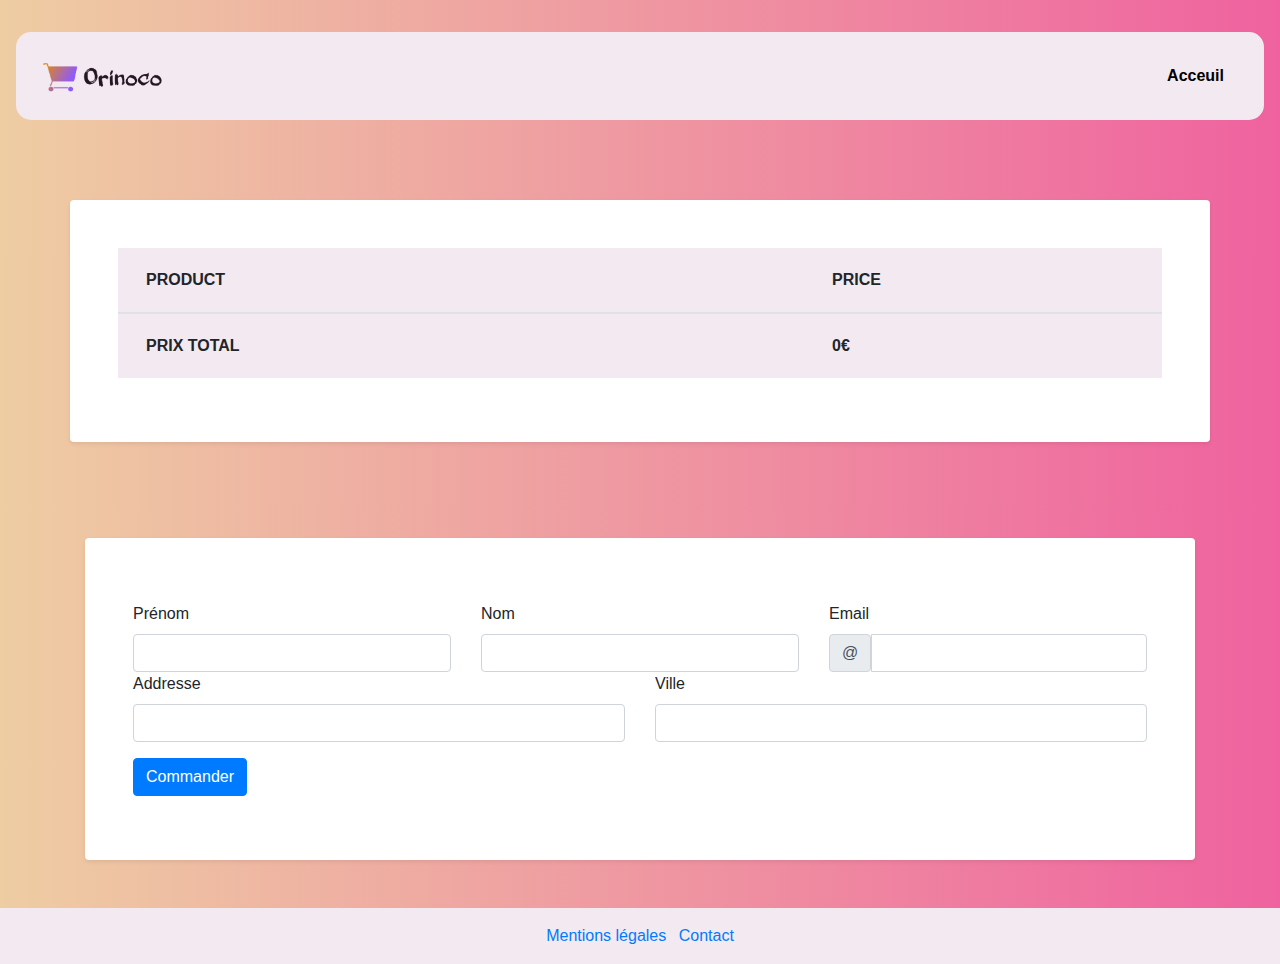
==== Front-end/panier.html @ 5623471a "Finalisation p5" ====
<!DOCTYPE html>
<html lang="en">
  <head>
    <meta charset="UTF-8" />
    <meta http-equiv="X-UA-Compatible" content="IE=edge" />
    <meta name="viewport" content="width=device-width, initial-scale=1.0" />
    <link rel="stylesheet" href="./style/panier.css" />
    <link
      rel="stylesheet"
      href="https://stackpath.bootstrapcdn.com/bootstrap/4.4.1/css/bootstrap.min.css"
      integrity="sha384-Vkoo8x4CGsO3+Hhxv8T/Q5PaXtkKtu6ug5TOeNV6gBiFeWPGFN9MuhOf23Q9Ifjh"
      crossorigin="anonymous"
    />
    <title>Orino-Panier</title>
  </head>
  <body>
    <div class="container-nav">
      <header>
        <nav class="header_position navbar">
          <a href="index.html"
            ><img
              class="headerImg"
              src="img/orinoco-logo.png"
              alt="Logo orinoco"
            />
          </a>
          <ul class="link">
            <li><a class="nav-link" href="index.html">Acceuil</a></li>
          </ul>
        </nav>
      </header>
    </div>
    <div class="px-4 px-lg-0 panier_product-marge">
      <!-- End -->

      <div class="pb-5">
        <div class="container">
          <div class="row">
            <div class="col-lg-12 p-5 bg-white rounded shadow-sm mb-5">
              <!-- Shopping cart table -->
              <div class="table-responsive">
                <table class="table">
                  <thead>
                    <tr>
                      <th scope="col" class="border-0 bg-color">
                        <div class="p-2 px-3 text-uppercase">Product</div>
                      </th>

                      <th scope="col" class="border-0 bg-color">
                        <div class="py-2 text-uppercase">Price</div>
                      </th>
                    </tr>
                    <tbody id="placementArticles"></tbody>
                    
                      <th scope="col" class="border-0  bg-color ">
                        <div class="p-2 px-3 text-uppercase">Prix total</div>
                      </th>

                      <th scope="col" class="border-0 bg-color"  id="totalFinal">
                        
                      </th>
                    </tr>
                  </thead>
                  
                </table>
              </div>

              <!-- End -->
            </div>
          </div>
        </div>
      </div>
    </div>
    <div class="container">
      <div class="col-lg-12 p-5 bg-white rounded shadow-sm mb-5">
      <div class="grid-panier">
        <div class="container-montant-total" id="totalFinal"></div>
        <form
          class="row g-3 needs-validation"
          id="myForm"
          onsubmit="commandOrder(event)"
        >
          <div class="col-md-4">
            <label for="firstName" class="form-label">Prénom</label>
            <input
              type="text"
              class="form-control"
              id="firstName"
              name="firstName"
              required
            />
          </div>
          <div class="col-md-4">
            <label for=" lastName" class="form-label">Nom</label>
            <input
              type="text"
              class="form-control"
              id="lastName"
              name="lastName"
              required
            />
          </div>
          <div class="col-md-4">
            <label for="email" class="form-label">Email</label>
            <div class="input-group has-validation">
              <span class="input-group-text" id="inputGroupPrepend">@</span>
              <input
                type="text"
                class="form-control"
                name="email"
                id="email"
                required
              />
            </div>
          </div>
          <div class="col-md-6">
            <label for="adress">Addresse</label>
            <input
              type="text"
              class="form-control"
              id="address"
              name="address"
            />
          </div>
          <div class="col-md-6">
            <label for="city" class="form-label">Ville</label>
            <input
              type="text"
              class="form-control"
              id="city"
              name="city"
              required
            />
          </div>

          <p id="error"></p>
          <div class="col-12 btn-padding">
            <button
              class="btn btn-primary"
              type="submit"
              name="envoyerFormulaire"
              id="submitForm"
            >
              Commander
            </button>
          </div>
          <br />
        </form>
      </div>
      </div>
    </div>
    <footer class="footer bg-img footer-color">
      <div class="col d-flex justify-content-center p-0">
        <ul class="list-inline text-center my-3">
          <li class="list-inline-item">
            <a href="#mentions">Mentions légales</a>
          </li>
          <li class="list-inline-item">
            <a href="mailto:contact@orinoco.fr">Contact</a>
          </li>
        </ul>
      </div>
    </footer>

    <script src="./Js/panier.js"></script>

    <!-- jQuery first, then Popper.js, then Bootstrap JS -->
    <script
      src="https://code.jquery.com/jquery-3.4.1.slim.min.js"
      integrity="sha384-J6qa4849blE2+poT4WnyKhv5vZF5SrPo0iEjwBvKU7imGFAV0wwj1yYfoRSJoZ+n"
      crossorigin="anonymous"
    ></script>
    <script
      src="https://cdn.jsdelivr.net/npm/popper.js@1.16.0/dist/umd/popper.min.js"
      integrity="sha384-Q6E9RHvbIyZFJoft+2mJbHaEWldlvI9IOYy5n3zV9zzTtmI3UksdQRVvoxMfooAo"
      crossorigin="anonymous"
    ></script>
    <script
      src="https://stackpath.bootstrapcdn.com/bootstrap/4.4.1/js/bootstrap.min.js"
      integrity="sha384-wfSDF2E50Y2D1uUdj0O3uMBJnjuUD4Ih7YwaYd1iqfktj0Uod8GCExl3Og8ifwB6"
      crossorigin="anonymous"
    ></script>
  </body>
</html>
---- Front-end/style/panier.css ----
body {
  background-color: #fff;
  font-size: 1rem;
  font-weight: 400;
  line-height: 1.5;
  font-family: "Raleway", "Sans serif";
  background: #eecda3;
  background: -webkit-linear-gradient(to right, #eecda3, #ef629f);
  background: linear-gradient(to right, #eecda3, #ef629f);
  min-height: 100vh;
}
.grid-panier {
  display: grid;
  grid-template-columns: auto;
  grid-template-rows: auto;
  grid-row-gap: 1rem;
  grid-template-areas:
    "header header"
    "container-produits-panier";
}

.container-nav {
  padding-top: 2rem;
  padding-bottom: 2rem;
  padding-left: 1rem;
  padding-right: 1rem;
}

.header_position {
  display: grid;
  grid-template-columns: 6fr 0fr;
  margin: auto;
  align-items: center;
  background-color: #f3e9f1 !important;
  border-radius: 15px;
}

.header_position img {
  height: 55px;
  padding-left: 10px;
}

nav ul {
  list-style: none;
  display: flex;
  margin-bottom: 0%;
}

nav ul li a {
  display: flex;
  text-decoration: none;
  color: black;
}

.nav-link {
  color: black;
  padding: 0 0.5rem;
  font-weight: bold;
  text-decoration: none;
  padding: 1.5em !important;
}

.container-montant-total {
  background-color: rgb(240, 157, 49);
  display: flex;
  justify-content: space-around;
  align-items: center;
}

.panier {
  display: flex;
}

.form-container {
  margin-top: 3rem;
}

.btn-primary {
  font-size: 15px;
}

.form-row {
  margin-bottom: 1rem;
}
.grid-panier {
  display: grid;
  grid-template-columns: auto;
  grid-template-rows: auto;
  grid-row-gap: 1rem;
  grid-template-areas:
    "header header"
    "container-produits-panier";
}

.btn-padding {
  padding-top: 1rem;
  padding-bottom: 1rem;
}

.bg-color {
  background-color: #f3e9f1 !important;
}

.footer-color {
  background-color: #f3e9f1 !important ;
}

.table tbody + tbody {
  border: none;
}

.panier_product-marge {
  margin-top: 3rem;
}
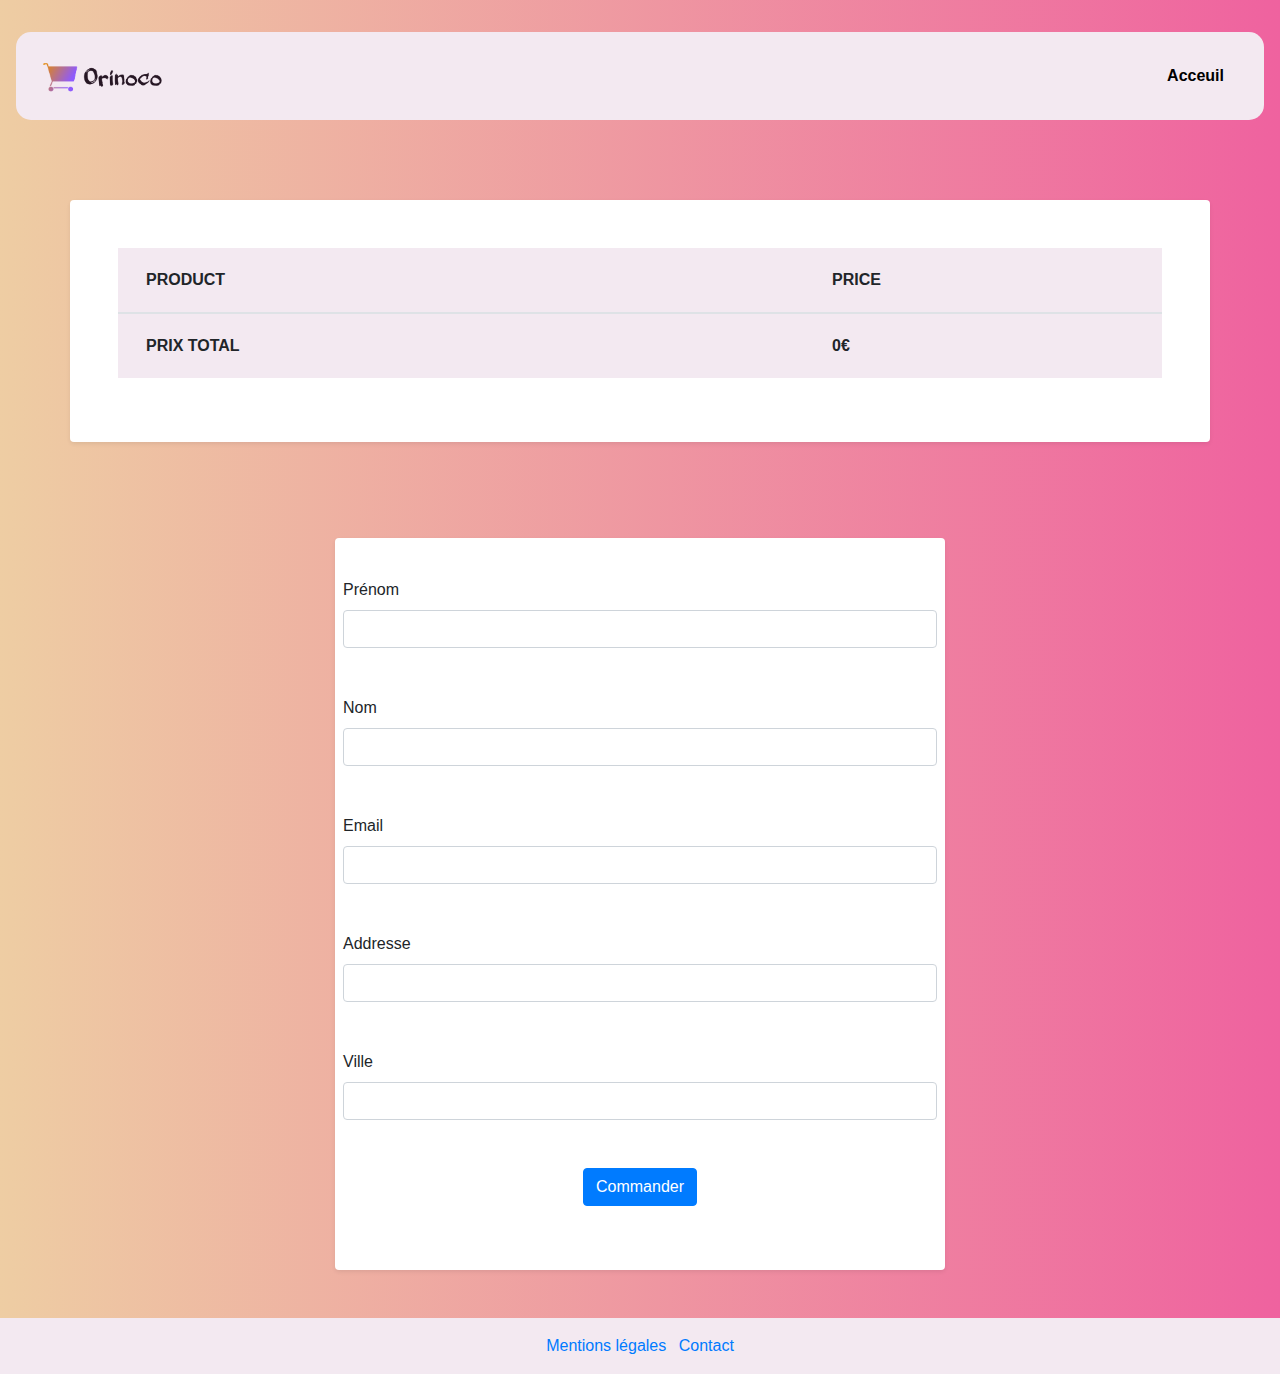
==== commit 40358245: "gestion erreur formulaire" ====
--- a/Front-end/panier.html
+++ b/Front-end/panier.html
@@ -71,16 +71,16 @@
         </div>
       </div>
     </div>
-    <div class="container">
-      <div class="col-lg-12 p-5 bg-white rounded shadow-sm mb-5">
+    <div class="container" id="formulaire">
+      <div class="col-lg-12 p-2 bg-white rounded shadow-sm mb-5">
       <div class="grid-panier">
         <div class="container-montant-total" id="totalFinal"></div>
         <form
-          class="row g-3 needs-validation"
-          id="myForm"
+         
+          id="myForm "
           onsubmit="commandOrder(event)"
         >
-          <div class="col-md-4">
+          <div class="mb-3 btn-padding">
             <label for="firstName" class="form-label">Prénom</label>
             <input
               type="text"
@@ -89,8 +89,9 @@
               name="firstName"
               required
             />
+            <span id="firstname_error" ></span>
           </div>
-          <div class="col-md-4">
+          <div class="mb-3 btn-padding">
             <label for=" lastName" class="form-label">Nom</label>
             <input
               type="text"
@@ -99,11 +100,12 @@
               name="lastName"
               required
             />
+            <span id="lastname_error"></span>
           </div>
-          <div class="col-md-4">
+          <div class="mb-3 btn-padding">
             <label for="email" class="form-label">Email</label>
-            <div class="input-group has-validation">
-              <span class="input-group-text" id="inputGroupPrepend">@</span>
+            
+              
               <input
                 type="text"
                 class="form-control"
@@ -111,9 +113,10 @@
                 id="email"
                 required
               />
-            </div>
+              <span id="email_error"></span>
+            
           </div>
-          <div class="col-md-6">
+          <div class="mb-3 btn-padding">
             <label for="adress">Addresse</label>
             <input
               type="text"
@@ -121,8 +124,9 @@
               id="address"
               name="address"
             />
+            <span id="adress_error"></span>
           </div>
-          <div class="col-md-6">
+          <div class="mb-3 btn-padding">
             <label for="city" class="form-label">Ville</label>
             <input
               type="text"
@@ -131,10 +135,11 @@
               name="city"
               required
             />
+            <span id="city_error"></span>
           </div>
 
           <p id="error"></p>
-          <div class="col-12 btn-padding">
+          <div class="mb-3 btn-padding " id="button-centrage">
             <button
               class="btn btn-primary"
               type="submit"
--- a/Front-end/style/panier.css
+++ b/Front-end/style/panier.css
@@ -112,3 +112,47 @@
 .panier_product-marge {
   margin-top: 3rem;
 }
+
+#formulaire{
+width: 50%;
+
+}
+
+#myForm{
+
+  display: grid;
+  grid-row-gap:1rem;
+  
+}
+
+#button-centrage{
+
+  display: flex;
+justify-content: center;
+}
+
+#padding_errors{
+
+  margin-bottom: 25px;
+}
+
+#firstname_error{
+color: red;
+
+}
+
+#lastname_error{
+  color: red;
+  
+  }
+
+.valideFirstName{
+  background-color: greenyellow;
+}
+#email_error {
+  color: red;
+}
+#adress_error{
+  color: red;
+}
+#city_error{color: red;}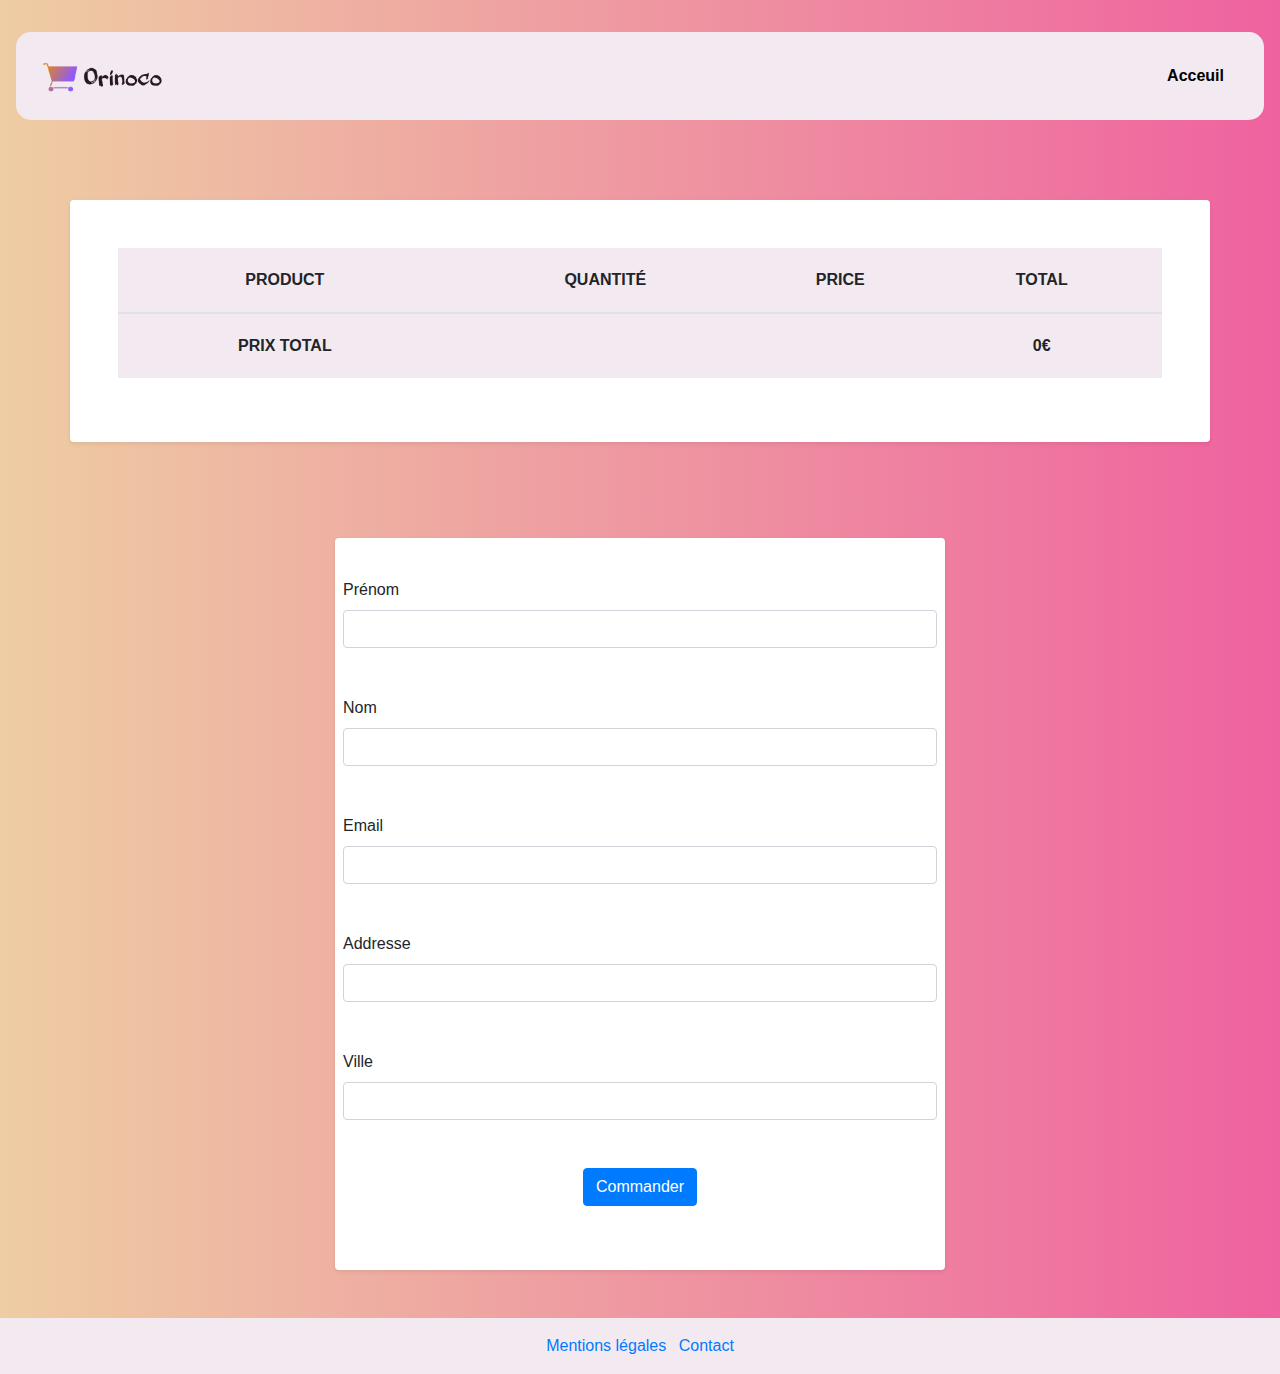
==== commit b25cde2e: "gestion quantité" ====
--- a/Front-end/panier.html
+++ b/Front-end/panier.html
@@ -42,21 +42,33 @@
                 <table class="table">
                   <thead>
                     <tr>
+                      <th scope="col" class="border-0 bg-color align-middle">
+                        <div class="p-2 px-3 text-uppercase text_align">Product</div>
+                      </th>
                       <th scope="col" class="border-0 bg-color">
-                        <div class="p-2 px-3 text-uppercase">Product</div>
-                      </th>
-
+                        <div class="p-2 px-3 text-uppercase text_align">Quantité</div>
+                      </th>
                       <th scope="col" class="border-0 bg-color">
-                        <div class="py-2 text-uppercase">Price</div>
+                        <div class="py-2 text-uppercase text_align">Price</div>
+                      </th>
+                      <th scope="col" class="border-0 bg-color">
+                        <div class="p-2 px-3 text-uppercase text_align">Total</div>
                       </th>
                     </tr>
                     <tbody id="placementArticles"></tbody>
                     
                       <th scope="col" class="border-0  bg-color ">
-                        <div class="p-2 px-3 text-uppercase">Prix total</div>
-                      </th>
-
-                      <th scope="col" class="border-0 bg-color"  id="totalFinal">
+                        <div class="p-2 px-3 text-uppercase price_align">Prix total</div>
+                      </th>
+                      <th scope="col" class="border-0  bg-color ">
+                        <div class="p-2 px-3 text-uppercase"></div>
+                      </th>
+                      <th scope="col" class="border-0  bg-color ">
+                        <div class="p-2 px-3 text-uppercase"></div>
+                      </th>
+                    
+                      <th scope="col" colspan="4" class="border-0 bg-color"  id="totalFinal">
+
                         
                       </th>
                     </tr>
--- a/Front-end/style/panier.css
+++ b/Front-end/style/panier.css
@@ -155,4 +155,13 @@
 #adress_error{
   color: red;
 }
-#city_error{color: red;}+#city_error{color: red;}
+
+.text_align{
+  text-align: center;
+}
+
+.price_align{
+ 
+    text-align: center;
+}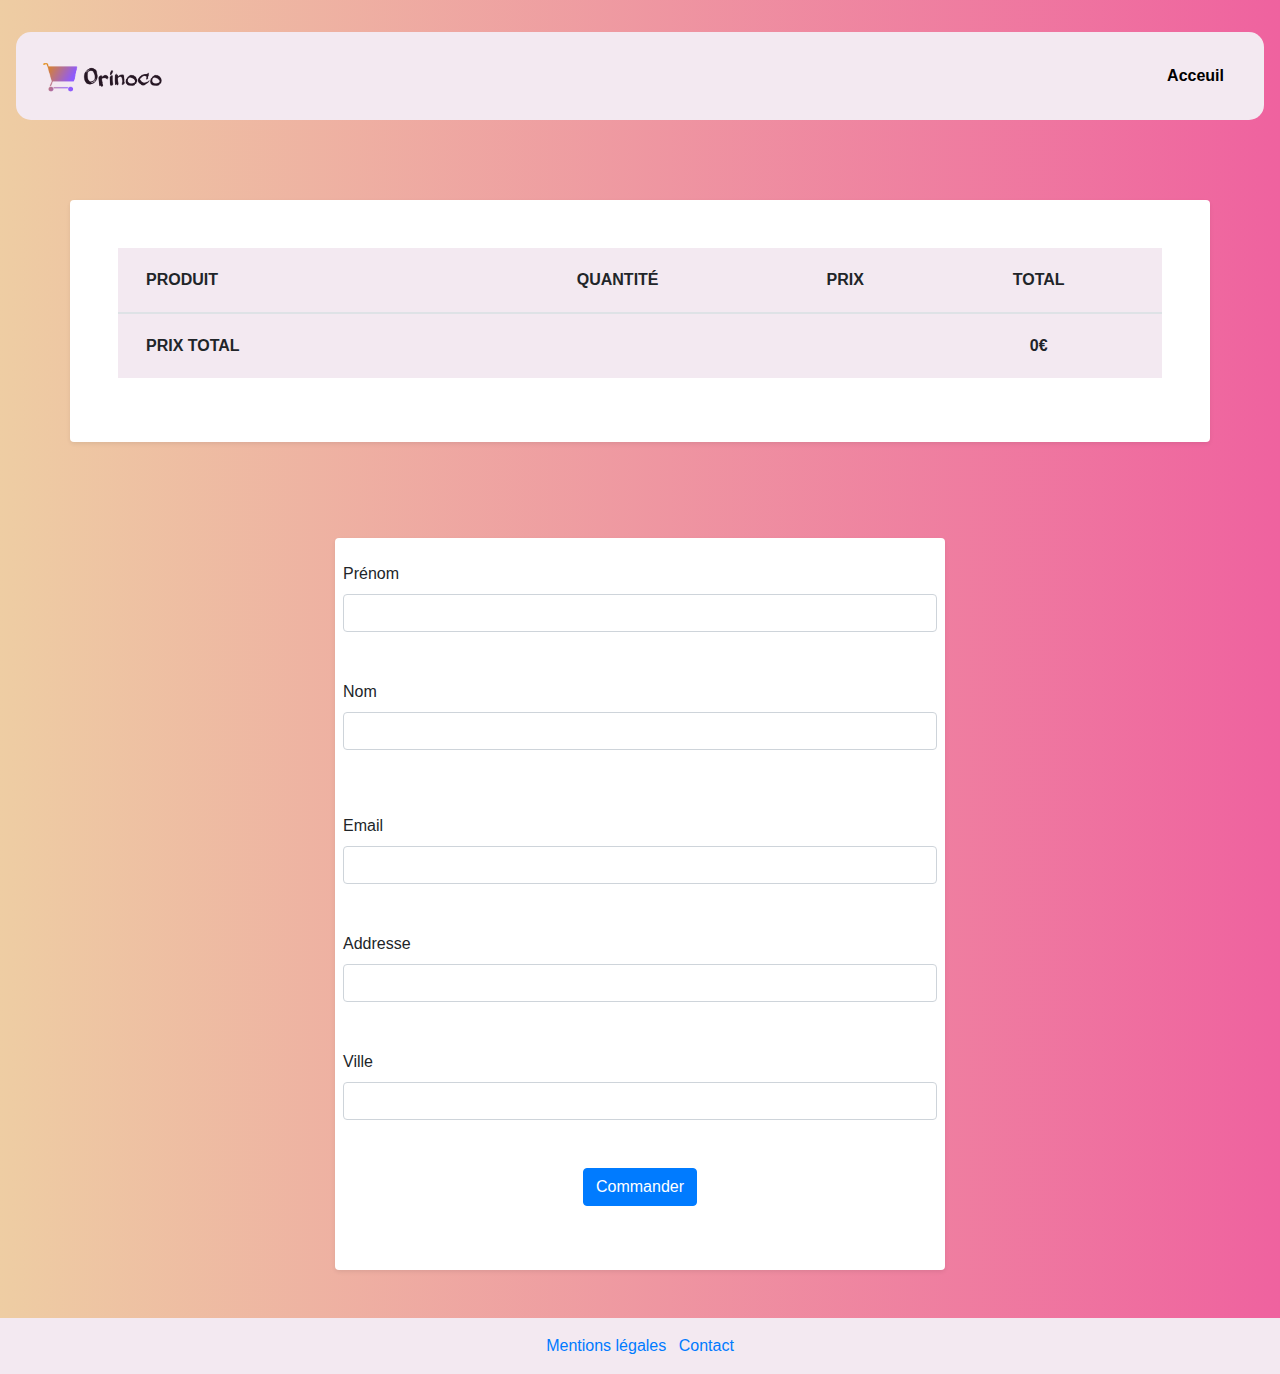
==== commit a746ec32: "finalisation" ====
--- a/Front-end/panier.html
+++ b/Front-end/panier.html
@@ -43,13 +43,13 @@
                   <thead>
                     <tr>
                       <th scope="col" class="border-0 bg-color align-middle">
-                        <div class="p-2 px-3 text-uppercase text_align">Product</div>
+                        <div class="p-2 px-3 text-uppercase ">Produit</div>
                       </th>
                       <th scope="col" class="border-0 bg-color">
                         <div class="p-2 px-3 text-uppercase text_align">Quantité</div>
                       </th>
                       <th scope="col" class="border-0 bg-color">
-                        <div class="py-2 text-uppercase text_align">Price</div>
+                        <div class="py-2 text-uppercase text_align">Prix</div>
                       </th>
                       <th scope="col" class="border-0 bg-color">
                         <div class="p-2 px-3 text-uppercase text_align">Total</div>
@@ -58,7 +58,7 @@
                     <tbody id="placementArticles"></tbody>
                     
                       <th scope="col" class="border-0  bg-color ">
-                        <div class="p-2 px-3 text-uppercase price_align">Prix total</div>
+                        <div class="p-2 px-3 text-uppercase ">Prix total</div>
                       </th>
                       <th scope="col" class="border-0  bg-color ">
                         <div class="p-2 px-3 text-uppercase"></div>
@@ -113,7 +113,10 @@
               required
             />
             <span id="lastname_error"></span>
-          </div>
+            <p id="test"></p>
+          </div>
+         
+
           <div class="mb-3 btn-padding">
             <label for="email" class="form-label">Email</label>
             
@@ -135,6 +138,7 @@
               class="form-control"
               id="address"
               name="address"
+              required
             />
             <span id="adress_error"></span>
           </div>
@@ -161,6 +165,7 @@
               Commander
             </button>
           </div>
+      
           <br />
         </form>
       </div>
--- a/Front-end/style/panier.css
+++ b/Front-end/style/panier.css
@@ -90,6 +90,7 @@
   grid-template-areas:
     "header header"
     "container-produits-panier";
+    display: block;
 }
 
 .btn-padding {
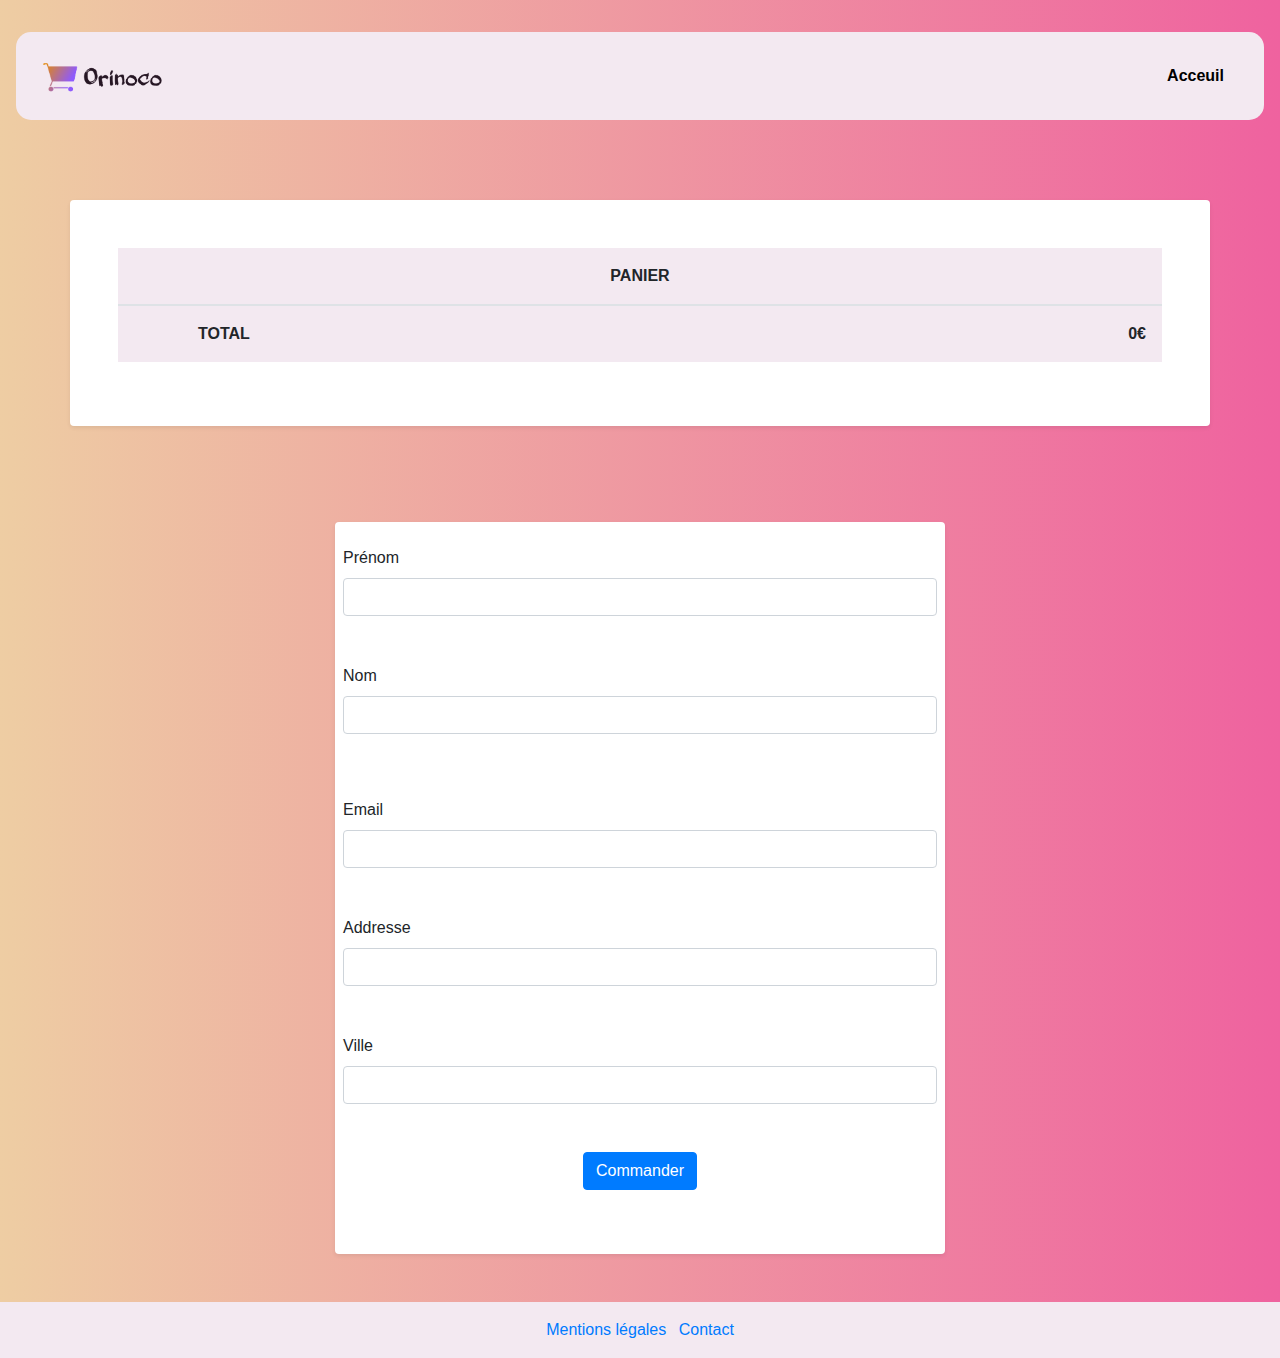
==== commit 59677c9f: "changement design panier" ====
--- a/Front-end/panier.html
+++ b/Front-end/panier.html
@@ -41,33 +41,22 @@
               <div class="table-responsive">
                 <table class="table">
                   <thead>
-                    <tr>
-                      <th scope="col" class="border-0 bg-color align-middle">
-                        <div class="p-2 px-3 text-uppercase ">Produit</div>
-                      </th>
-                      <th scope="col" class="border-0 bg-color">
-                        <div class="p-2 px-3 text-uppercase text_align">Quantité</div>
-                      </th>
-                      <th scope="col" class="border-0 bg-color">
-                        <div class="py-2 text-uppercase text_align">Prix</div>
-                      </th>
-                      <th scope="col" class="border-0 bg-color">
-                        <div class="p-2 px-3 text-uppercase text_align">Total</div>
+                    <tr class="tr_block tr_block_direction">
+                     
+                   
+
+                      <th scope="col" colspan="6" class="border-0 bg-color sizing">
+                        <div class="p-1 px-3 text-uppercase text_align ">Panier</div>
                       </th>
                     </tr>
-                    <tbody id="placementArticles"></tbody>
+                    <tbody id="placementArticles"> </tbody>
+                    <tr class="tr_block" >
+                      <th scope="col"  class="border-0 bg-color sizing" colspan="6">
+                        <div class="p-1  text-uppercase produit_margin ">Total</div>
+                      </th>
+                   
                     
-                      <th scope="col" class="border-0  bg-color ">
-                        <div class="p-2 px-3 text-uppercase ">Prix total</div>
-                      </th>
-                      <th scope="col" class="border-0  bg-color ">
-                        <div class="p-2 px-3 text-uppercase"></div>
-                      </th>
-                      <th scope="col" class="border-0  bg-color ">
-                        <div class="p-2 px-3 text-uppercase"></div>
-                      </th>
-                    
-                      <th scope="col" colspan="4" class="border-0 bg-color"  id="totalFinal">
+                      <th scope="col" colspan="6" class="border-0 bg-color "  id="totalFinal">
 
                         
                       </th>
--- a/Front-end/style/panier.css
+++ b/Front-end/style/panier.css
@@ -165,4 +165,112 @@
 .price_align{
  
     text-align: center;
-}+}
+
+
+
+@media (max-width: 280px) { .tr_block{
+  display: block;
+}
+.flex_wrap{
+  display: flex;
+  flex-wrap: wrap;
+}
+ }
+ 
+ @media (min-width: 280px) {
+  .position{
+    display: flex;
+    justify-content: center;
+    flex-direction: initial;
+  }
+  .position_block{
+    display: flex;
+    flex-direction: column;
+  }
+  .wrap_size_margin{
+    margin-left: inherit;}
+
+    .text_align_center{text-align: center;}
+
+ 
+ }
+ @media (min-width: 400px ) and (min-width: 820px){ .wrap_size_margin{
+  margin-left: 2rem;
+    }}
+
+
+ @media (max-width: 541px) { .tr_block{
+  display: block;
+}
+.flex_wrap{
+  display: flex;
+  flex-wrap: wrap;
+}
+.sizing{
+  width: 100%;
+}
+.size{
+  display: flex;
+flex-direction: column;
+}
+.tr_block_direction{
+display: flex;
+flex-direction: column;
+
+}
+
+ }
+ @media (min-width: 768px) {
+   .tests{
+     display: flex;
+   }
+   .produit_margin{
+     margin-left: 4rem;
+   }
+   
+ }
+
+ @media (min-width: 542px)  {
+   
+  .tr_block{
+    display: block;
+  }
+  .flex_wrap{
+    display: flex;
+    flex-wrap: wrap;
+  }
+  .sizing{
+    width: 100%;
+  }
+  .size{
+    display: flex;
+  flex-direction: column;
+  }
+  .tr_block_direction{
+  display: flex;
+  flex-direction: column;
+  
+  }
+  .text_align{
+    
+    margin: inherit;
+  }
+  .text_align_block{
+    display: block;
+    margin: none;
+  }
+  .position{
+    display: flex;
+    justify-content: center;
+    flex-direction: initial;
+  }
+  .position_block{
+    display: flex;
+    flex-direction: column;
+  }
+  .wrap_size_margin{
+    margin-left: inherit;}
+
+    .text_align_center{text-align: center;}
+ }